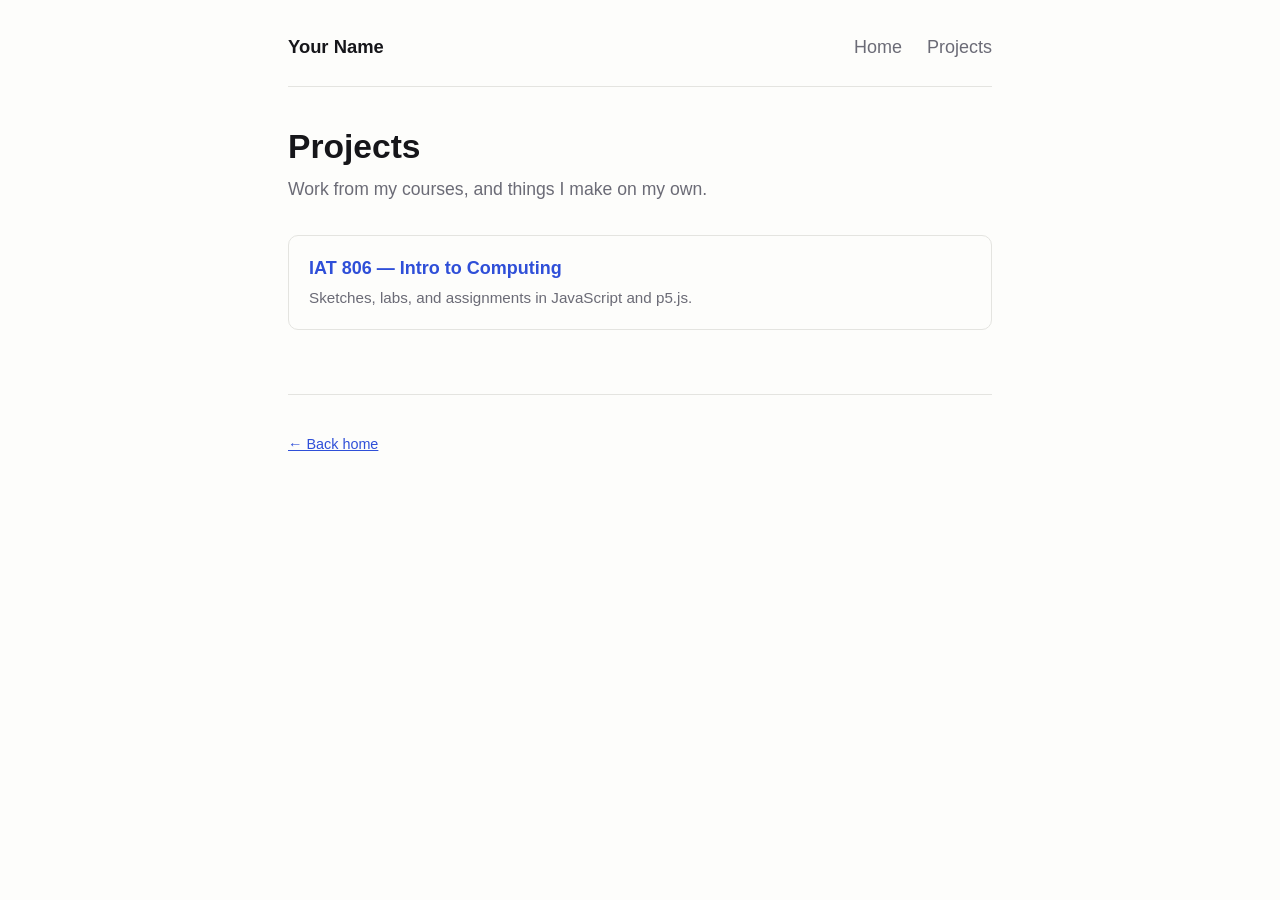
==== projects/index.html @ fb6d8687 "Initial commit" ====
<!DOCTYPE html>
<html lang="en">
<head>
  <meta charset="utf-8">
  <meta name="viewport" content="width=device-width, initial-scale=1">
  <title>Projects — Your Name</title>

  <!-- ../ means "go up one folder". This page lives in projects/,
       so ../style.css points back at the stylesheet in the main folder. -->
  <link rel="stylesheet" href="../style.css">
</head>
<body>

  <header>
    <a class="site-name" href="../index.html">Your Name</a>
    <nav>
      <a href="../index.html">Home</a>
      <a href="index.html">Projects</a>
    </nav>
  </header>

  <main>
    <h1>Projects</h1>
    <p class="tagline">Work from my courses, and things I make on my own.</p>

    <!-- Each <li> is one link. Copy a whole <li>...</li> block to add
         another course or project. -->
    <ul class="card-list">
      <li>
        <a href="iat-806/index.html">
          <span class="title">IAT 806 — Intro to Computing</span>
          <span class="description">Sketches, labs, and assignments in JavaScript and p5.js.</span>
        </a>
      </li>
    </ul>
  </main>

  <footer>
    <p><a href="../index.html">&larr; Back home</a></p>
  </footer>

</body>
</html>
---- style.css ----
/* ===========================================================
   Your site's styles. Change anything here — colors, fonts,
   sizes. Every page on the site uses this one file.
   =========================================================== */

:root {
  --ink: #16161a;          /* main text color */
  --muted: #6b6b76;        /* quieter text */
  --accent: #2f4fd8;       /* links and highlights */
  --paper: #fdfdfb;        /* page background */
  --line: #e4e4e0;         /* borders */
}

* { box-sizing: border-box; }

body {
  margin: 0;
  padding: 0 1.25rem 5rem;
  background: var(--paper);
  color: var(--ink);
  font-family: "Helvetica Neue", Helvetica, Arial, sans-serif;
  font-size: 18px;
  line-height: 1.6;
}

/* Keeps everything in a readable column in the middle of the page */
header, main, footer {
  max-width: 44rem;
  margin: 0 auto;
}

/* --- top navigation ---------------------------------------- */

header {
  display: flex;
  flex-wrap: wrap;
  align-items: baseline;
  gap: 0.5rem 1.5rem;
  padding: 2rem 0 1.5rem;
  border-bottom: 1px solid var(--line);
  margin-bottom: 2.5rem;
}

header .site-name {
  font-size: 1.15rem;
  font-weight: 700;
  text-decoration: none;
  color: var(--ink);
  margin-right: auto;
}

header nav a {
  color: var(--muted);
  text-decoration: none;
  margin-left: 1.25rem;
}

header nav a:hover { color: var(--accent); }

/* --- text --------------------------------------------------- */

h1 {
  font-size: 2.1rem;
  line-height: 1.2;
  margin: 0 0 0.5rem;
}

h2 {
  font-size: 1.3rem;
  margin: 2.5rem 0 0.75rem;
}

.tagline {
  color: var(--muted);
  font-size: 1.1rem;
  margin: 0 0 2rem;
}

a { color: var(--accent); }

/* --- the list of links on the projects pages ----------------- */

.card-list {
  list-style: none;
  padding: 0;
  margin: 1.5rem 0 0;
}

.card-list li {
  border: 1px solid var(--line);
  border-radius: 10px;
  margin-bottom: 0.9rem;
  transition: border-color 0.15s ease;
}

.card-list li:hover { border-color: var(--accent); }

.card-list a {
  display: block;
  padding: 1.1rem 1.25rem;
  text-decoration: none;
  color: inherit;
}

.card-list .title {
  font-weight: 700;
  color: var(--accent);
  display: block;
}

.card-list .description {
  color: var(--muted);
  font-size: 0.95rem;
}

/* --- sketch pages ------------------------------------------- */

.back {
  display: inline-block;
  margin-bottom: 1.5rem;
  color: var(--muted);
  text-decoration: none;
  font-size: 0.95rem;
}

.back:hover { color: var(--accent); }

canvas { max-width: 100%; }

/* --- footer -------------------------------------------------- */

footer {
  margin-top: 4rem;
  padding-top: 1.5rem;
  border-top: 1px solid var(--line);
  color: var(--muted);
  font-size: 0.9rem;
}
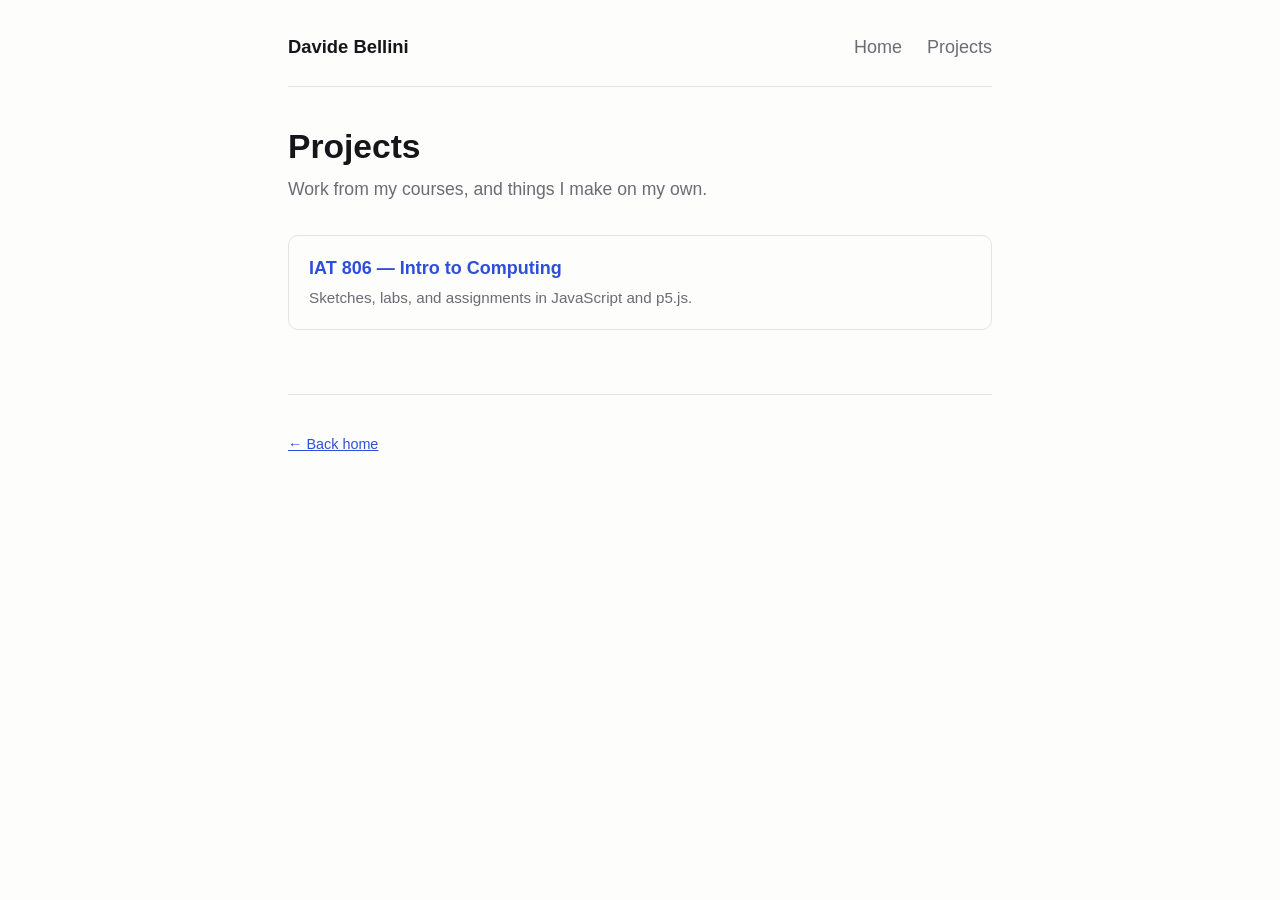
==== commit 07f5d7ae: "added lab 01" ====
--- a/projects/index.html
+++ b/projects/index.html
@@ -1,43 +1,43 @@
-<!DOCTYPE html>
+<!doctype html>
 <html lang="en">
-<head>
-  <meta charset="utf-8">
-  <meta name="viewport" content="width=device-width, initial-scale=1">
-  <title>Projects — Your Name</title>
+  <head>
+    <meta charset="utf-8" />
+    <meta name="viewport" content="width=device-width, initial-scale=1" />
+    <title>Projects — Davide Bellini</title>
 
-  <!-- ../ means "go up one folder". This page lives in projects/,
+    <!-- ../ means "go up one folder". This page lives in projects/,
        so ../style.css points back at the stylesheet in the main folder. -->
-  <link rel="stylesheet" href="../style.css">
-</head>
-<body>
+    <link rel="stylesheet" href="../style.css" />
+  </head>
+  <body>
+    <header>
+      <a class="site-name" href="../index.html">Davide Bellini</a>
+      <nav>
+        <a href="../index.html">Home</a>
+        <a href="index.html">Projects</a>
+      </nav>
+    </header>
 
-  <header>
-    <a class="site-name" href="../index.html">Your Name</a>
-    <nav>
-      <a href="../index.html">Home</a>
-      <a href="index.html">Projects</a>
-    </nav>
-  </header>
+    <main>
+      <h1>Projects</h1>
+      <p class="tagline">Work from my courses, and things I make on my own.</p>
 
-  <main>
-    <h1>Projects</h1>
-    <p class="tagline">Work from my courses, and things I make on my own.</p>
+      <!-- Each <li> is one link. Copy a whole <li>...</li> block to add
+         another course or project. -->
+      <ul class="card-list">
+        <li>
+          <a href="iat-806/index.html">
+            <span class="title">IAT 806 — Intro to Computing</span>
+            <span class="description"
+              >Sketches, labs, and assignments in JavaScript and p5.js.</span
+            >
+          </a>
+        </li>
+      </ul>
+    </main>
 
-    <!-- Each <li> is one link. Copy a whole <li>...</li> block to add
-         another course or project. -->
-    <ul class="card-list">
-      <li>
-        <a href="iat-806/index.html">
-          <span class="title">IAT 806 — Intro to Computing</span>
-          <span class="description">Sketches, labs, and assignments in JavaScript and p5.js.</span>
-        </a>
-      </li>
-    </ul>
-  </main>
-
-  <footer>
-    <p><a href="../index.html">&larr; Back home</a></p>
-  </footer>
-
-</body>
+    <footer>
+      <p><a href="../index.html">&larr; Back home</a></p>
+    </footer>
+  </body>
 </html>
